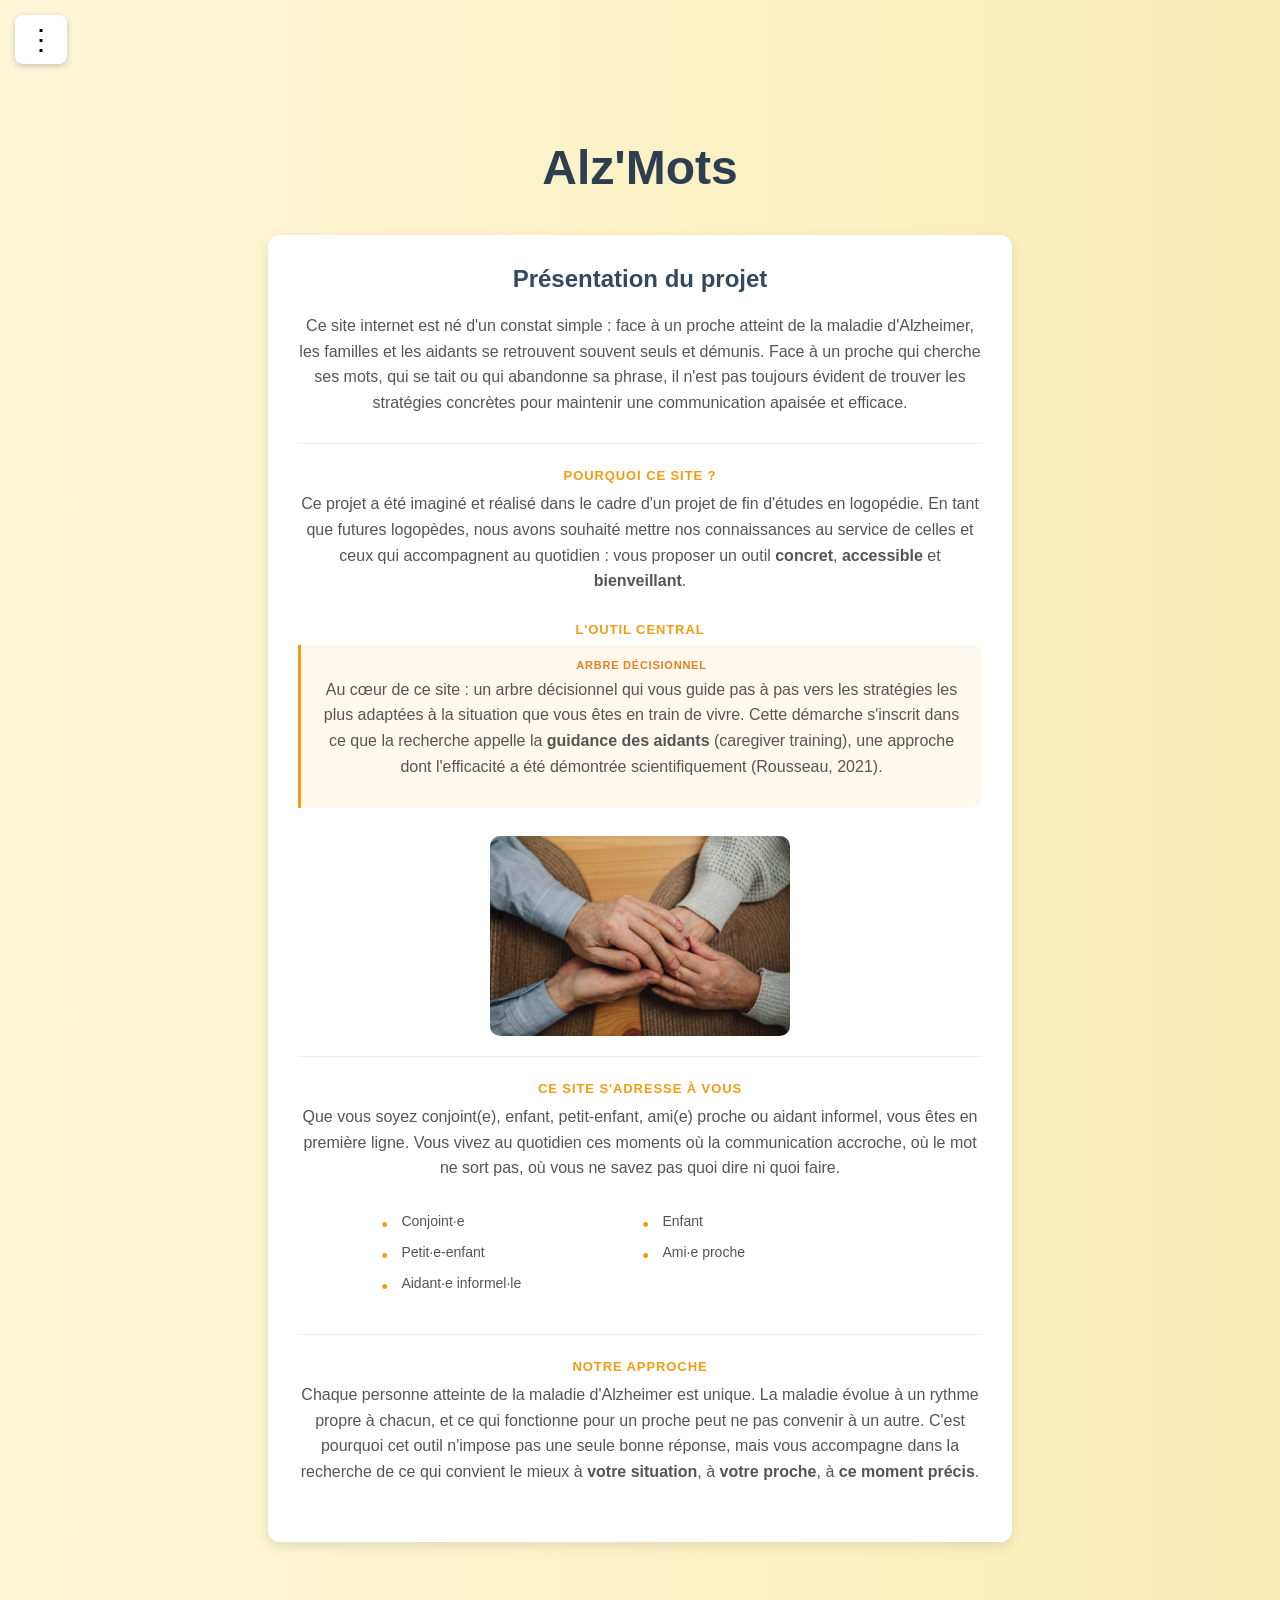
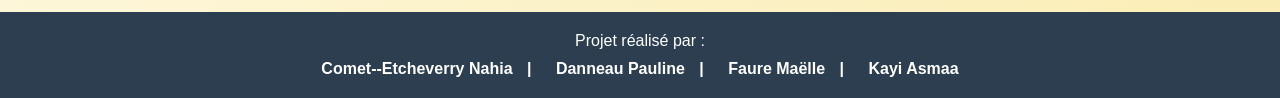
==== index.html @ 034d0ece "initial commit" ====
<!DOCTYPE html>
<html lang="fr">
<head>
    <meta charset="UTF-8">
    <title>Alz'Mots</title>
    <link rel="stylesheet" href="style.css">
</head>
<body>

    <!-- Bouton menu -->
    <div class="menu-button" onclick="toggleMenu()">
        &#8942;
    </div>

    <!-- Menu latéral -->
    <div id="sideMenu" class="side-menu">
        <span class="close-btn" onclick="toggleMenu()">✖</span>        

        <a href="index.html">Accueil</a>
        <a href="theorie.html">Théorie</a>
        <a href="arbre_decisionnel.html">Arbre décisionnel</a>
        <a href="emotions.html">Tout savoir sur les émotions</a>
        <a href="contact.html">Contact</a>
    </div>

    <!-- Overlay -->
    <div id="overlay" class="overlay" onclick="toggleMenu()"></div>

    <!-- Contenu principal -->
    <div class="container">
        <h1>Alz'Mots</h1>
        <div class="project-box">
            <h2>Présentation du projet</h2>
          
            <div class="alz-section">
              <p>Ce site internet est né d'un constat simple : face à un proche atteint de la maladie d'Alzheimer, les familles et les aidants se retrouvent souvent seuls et démunis. Face à un proche qui cherche ses mots, qui se tait ou qui abandonne sa phrase, il n'est pas toujours évident de trouver les stratégies concrètes pour maintenir une communication apaisée et efficace.</p>
            </div>
          
            <hr class="alz-sep">
          
            <div class="alz-section">
              <h3>Pourquoi ce site ?</h3>
              <p>Ce projet a été imaginé et réalisé dans le cadre d'un projet de fin d'études en logopédie. En tant que futures logopèdes, nous avons souhaité mettre nos connaissances au service de celles et ceux qui accompagnent au quotidien : vous proposer un outil <strong>concret</strong>, <strong>accessible</strong> et <strong>bienveillant</strong>.</p>
            </div>
          
            <div class="alz-section">
              <h3>L'outil central</h3>
              <div class="alz-highlight">
                <div class="alz-hl-label">Arbre décisionnel</div>
                <p>Au cœur de ce site : un arbre décisionnel qui vous guide pas à pas vers les stratégies les plus adaptées à la situation que vous êtes en train de vivre. Cette démarche s'inscrit dans ce que la recherche appelle la <strong>guidance des aidants</strong> (caregiver training), une approche dont l'efficacité a été démontrée scientifiquement (Rousseau, 2021).</p>
              </div>
            </div>
          
            <img src="img/aide.jpg" alt="Illustration aide Alzheimer">
          
            <hr class="alz-sep">
          
            <div class="alz-section">
              <h3>Ce site s'adresse à vous</h3>
              <p>Que vous soyez conjoint(e), enfant, petit-enfant, ami(e) proche ou aidant informel, vous êtes en première ligne. Vous vivez au quotidien ces moments où la communication accroche, où le mot ne sort pas, où vous ne savez pas quoi dire ni quoi faire.</p>
              <ul class="alz-list">
                <li>Conjoint·e</li>
                <li>Enfant</li>
                <li>Petit·e-enfant</li>
                <li>Ami·e proche</li>
                <li>Aidant·e informel·le</li>
              </ul>
            </div>
          
            <hr class="alz-sep">
          
            <div class="alz-section">
              <h3>Notre approche</h3>
              <p>Chaque personne atteinte de la maladie d'Alzheimer est unique. La maladie évolue à un rythme propre à chacun, et ce qui fonctionne pour un proche peut ne pas convenir à un autre. C'est pourquoi cet outil n'impose pas une seule bonne réponse, mais vous accompagne dans la recherche de ce qui convient le mieux à <strong>votre situation</strong>, à <strong>votre proche</strong>, à <strong>ce moment précis</strong>.</p>
            </div>
          </div>
            
           
        </div>
    </div>

    <footer class="footer">
        <p>Projet réalisé par :</p>
        <div class="names">
            <span>Comet--Etcheverry Nahia</span>
            <span>Danneau Pauline</span>
            <span>Faure Maëlle</span>
            <span>Kayi Asmaa</span>
        </div>
    </footer>

    <script src="script.js"></script>
</body>
</html>
---- style.css ----
/* Reset simple */
* {
    margin: 0;
    padding: 0;
    box-sizing: border-box;
    font-family: Arial, Helvetica, sans-serif;
}

/* Corps de page */
body {
    background: linear-gradient(to right, #fdf6d8, #faedb5);
    display: flex;
    flex-direction: column;
    min-height: 100vh;
}

/* Bouton 3 points */
.menu-button {
    position: fixed;
    top: 15px;
    left: 15px;
    font-size: 28px;
    cursor: pointer;
    padding: 8px 12px;
    border-radius: 8px;
    background-color: #ffffff;
    box-shadow: 0 2px 6px rgba(0,0,0,0.2);
    transition: 0.3s;
}

.menu-button:hover {
    background-color: #e4e4e4;
}

.close-btn {
    position: absolute;
    top: 15px;
    right: 15px;
    font-size: 22px;
    color: white;
    cursor: pointer;
}

/* Menu latéral */
.side-menu {
    position: fixed;
    top: 0;
    left: -250px;
    width: 200px;
    height: 100%;
    background-color: #2c3e50;
    padding-top: 70px;
    transition: 0.3s;
    z-index: 1001; /* AU-DESSUS */
}

.side-menu a {
    display: block;
    color: white;
    padding: 15px 20px;
    text-decoration: none;
    transition: 0.2s;
}

.side-menu a:hover {
    background-color: #34495e;
}

/* Quand le menu est actif */
.side-menu.active {
    left: 0;
}

.overlay {
    position: fixed;
    top: 0;
    left: 0;
    width: 100%;
    height: 100%;
    background: rgba(0,0,0,0.4);
    display: none;
    z-index: 1000; /* EN-DESSOUS DU MENU */
}

/* Quand actif */
.overlay.active {
    display: block;
}

/* Contenu principal */
.container {
    text-align: center;
    margin-top: 120px;
    padding: 20px;
    flex: 1;
}
h1 {
    margin-bottom: 40px;
    color: #2c3e50;
    font-size: 3em;
    animation: fadeInDown 1s ease;
}

/* Animation du titre */
@keyframes fadeInDown {
    from {
        opacity: 0;
        transform: translateY(-30px);
    }
    to {
        opacity: 1;
        transform: translateY(0);
    }
}

/* Cadre projet */
.project-box {
    background-color: white;
    width: 60%;
    margin: auto;
    padding: 30px;
    border-radius: 12px;
    box-shadow: 0 4px 12px rgba(0,0,0,0.1);
}

.project-box h2 {
    margin-bottom: 20px;
    color: #34495e;
}

.project-box p {
    margin-bottom: 15px;
    line-height: 1.6;
    color: #555;
}

/* Footer */
.footer {
    margin-top: 50px;
    padding: 20px;
    background-color: #2c3e50;
    color: white;
    text-align: center;
}

.footer .names {
    margin-top: 10px;
}

.footer .names span {
    margin: 0 10px;
    font-weight: bold;
}

.footer .names span:not(:last-child)::after {
    content: " | ";
    margin-left: 10px;
}

form {
    width: 80%;
    margin: auto;
    text-align: left;
}

.form-group {
    margin-bottom: 20px;
}

label {
    font-weight: bold;
    display: block;
    margin-bottom: 5px;
}

input, textarea {
    width: 100%;
    padding: 10px;
    border-radius: 8px;
    border: 1px solid #ccc;
    font-size: 14px;
}

textarea {
    height: 120px;
    resize: none;
}

/* Bouton */

.btn-send {
    background-color: #f39c12;
    border: none;
    padding: 12px 25px;
    border-radius: 8px;
    color: white;
    font-size: 16px;
    cursor: pointer;
    transition: 0.3s;
}

.btn-send:hover {
    background-color: #e67e22;
}
.project-box img {
    width: 300px;
    height: auto;
    display: block;
    margin: 20px auto;
    border-radius: 10px;
    transition: transform 0.3s ease;
}

.project-box img:hover {
    transform: scale(1.05);
}

#decision-tree {
    text-align: center;
    margin: 30px 0;
    padding-top: 50px;
}

#choices button {
    margin: 10px;
    padding: 10px 15px;
    cursor: pointer;
}

.project-box ul {
    text-align: left;
    margin: 30px auto;
    padding-left: 25px;
    max-width: 80%;
}

.project-box ul li {
    margin-bottom: 10px;
    line-height: 1.5;
    color: #555;
    position: relative;
    padding-left: 10px;
}

/* Petite puce personnalisée */
.project-box ul li::before {
    content: "•";
    color: #f39c12;
    font-size: 18px;
    position: absolute;
    left: -10px;
}
/* Animation apparition douce */
.reveal {
    opacity: 0;
    transform: translateY(30px);
    transition: all 0.8s ease;
}

.reveal.visible {
    opacity: 1;
    transform: translateY(0);
}
.highlight {
    font-size: 1.2em;
    font-weight: bold;
    margin: 20px 0;
    color: #2c3e50;
}
.cta {
    display: inline-block;
    margin-top: 20px;
    padding: 12px 20px;
    background-color: #f39c12;
    color: white;
    text-decoration: none;
    border-radius: 8px;
    transition: 0.3s;
}

.cta:hover {
    background-color: #e67e22;
}
.alz-section {
    margin-bottom: 28px;
}

.alz-section h3 {
    font-size: 13px;
    font-weight: bold;
    color: #f39c12;
    text-transform: uppercase;
    letter-spacing: 0.07em;
    margin-bottom: 8px;
}

.alz-sep {
    border: none;
    border-top: 1px solid #f0f0f0;
    margin: 0 0 24px;
}

.alz-highlight {
    background: #fff8ec;
    border-left: 3px solid #f39c12;
    border-radius: 0 10px 10px 0;
    padding: 14px 18px;
    margin: 0;
}

.alz-hl-label {
    font-size: 11px;
    font-weight: bold;
    color: #e67e22;
    text-transform: uppercase;
    letter-spacing: 0.07em;
    margin-bottom: 6px;
}

.alz-list {
    list-style: none;
    padding: 0;
    margin-top: 10px;
    display: flex;
    flex-wrap: wrap;
}

.alz-list li {
    font-size: 14px;
    color: #555;
    line-height: 1.8;
    padding-left: 14px;
    position: relative;
    width: 50%;
}

.alz-list li::before {
    content: "•";
    color: #f39c12;
    position: absolute;
    left: 0;
    font-size: 16px;
    line-height: 1.6;
}
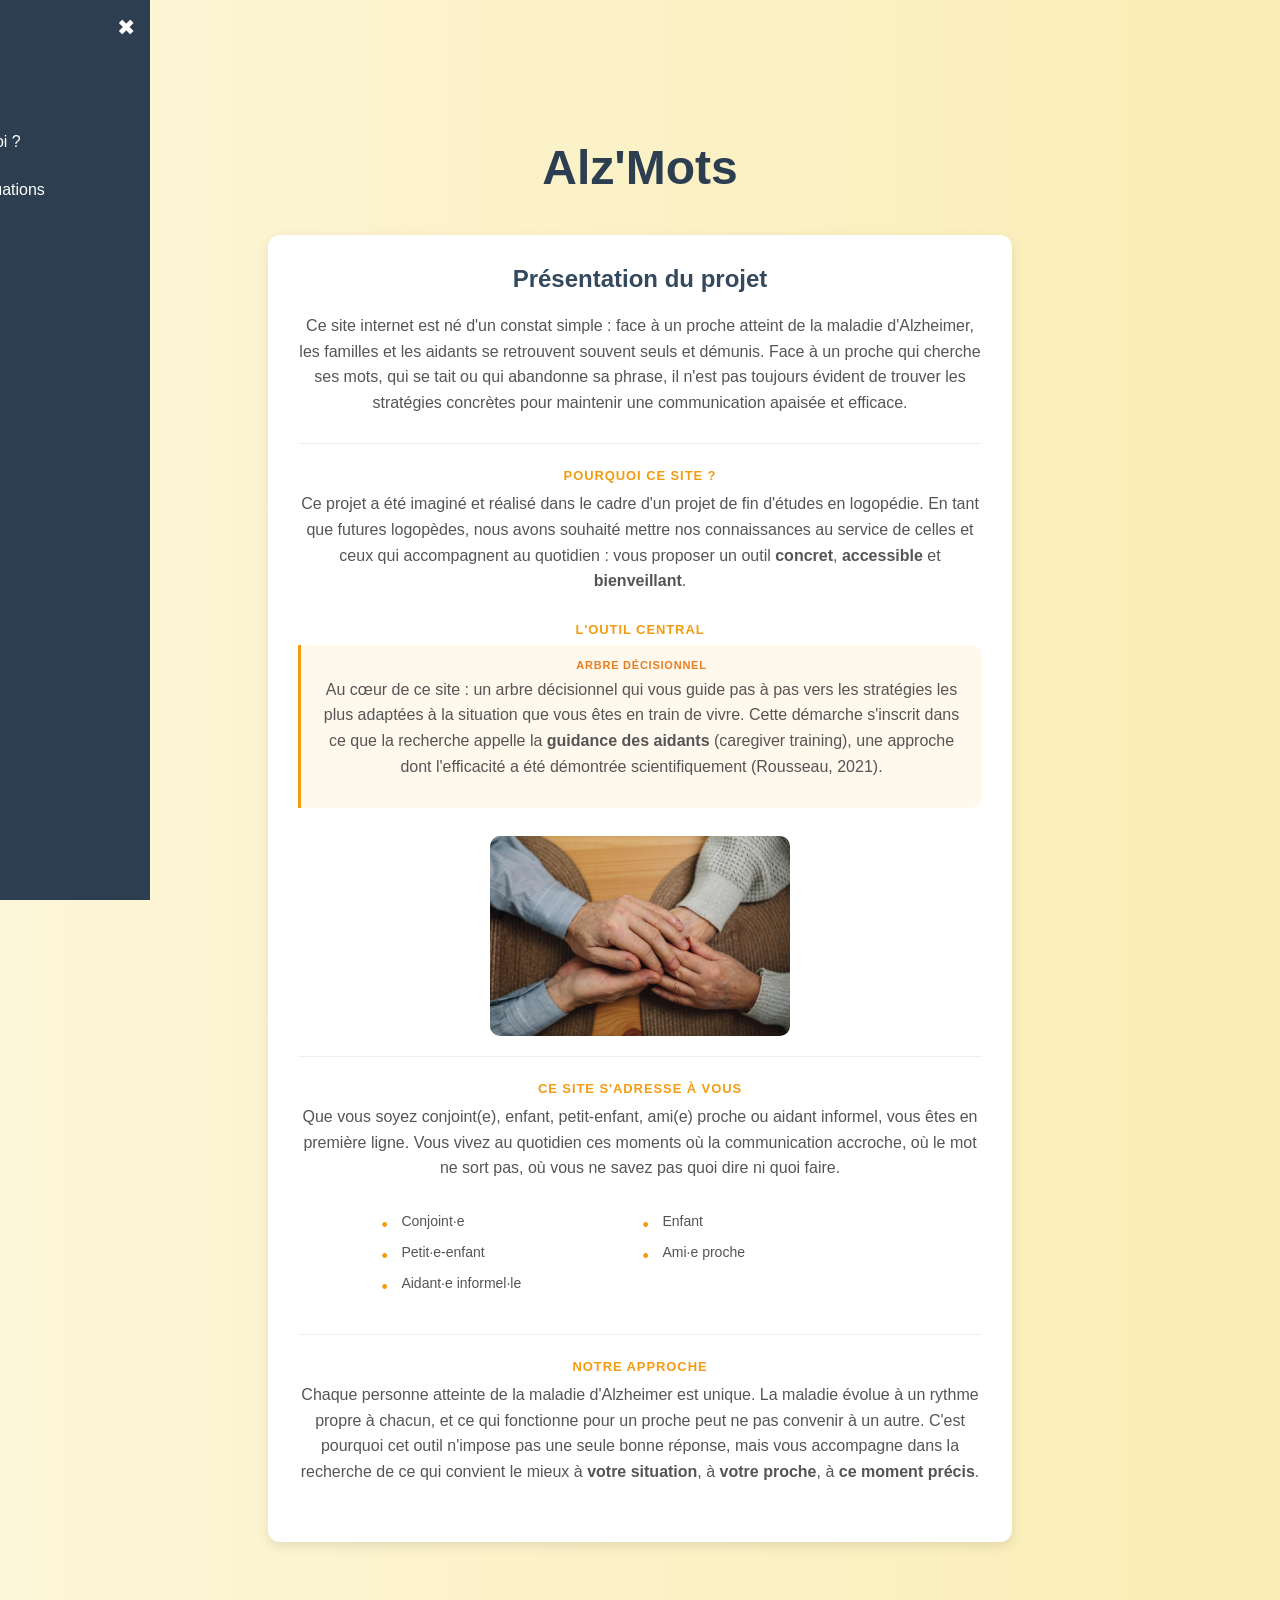
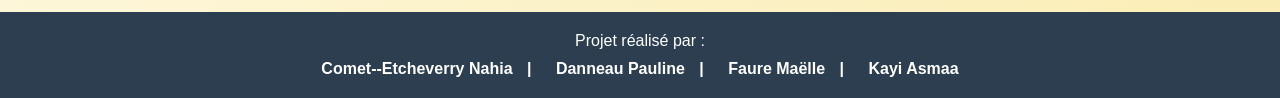
==== commit 4f313582: "rectification titres" ====
--- a/index.html
+++ b/index.html
@@ -17,8 +17,8 @@
         <span class="close-btn" onclick="toggleMenu()">✖</span>        
 
         <a href="index.html">Accueil</a>
-        <a href="theorie.html">Théorie</a>
-        <a href="arbre_decisionnel.html">Arbre décisionnel</a>
+        <a href="theorie.html">La malade d'Alzheimer, c'est quoi ?</a>
+        <a href="arbre_decisionnel.html">Les solutions proposées aux situations rencontrées</a>
         <a href="emotions.html">Tout savoir sur les émotions</a>
         <a href="contact.html">Contact</a>
     </div>
--- a/style.css
+++ b/style.css
@@ -46,7 +46,7 @@
     position: fixed;
     top: 0;
     left: -250px;
-    width: 200px;
+    width: 400px;
     height: 100%;
     background-color: #2c3e50;
     padding-top: 70px;
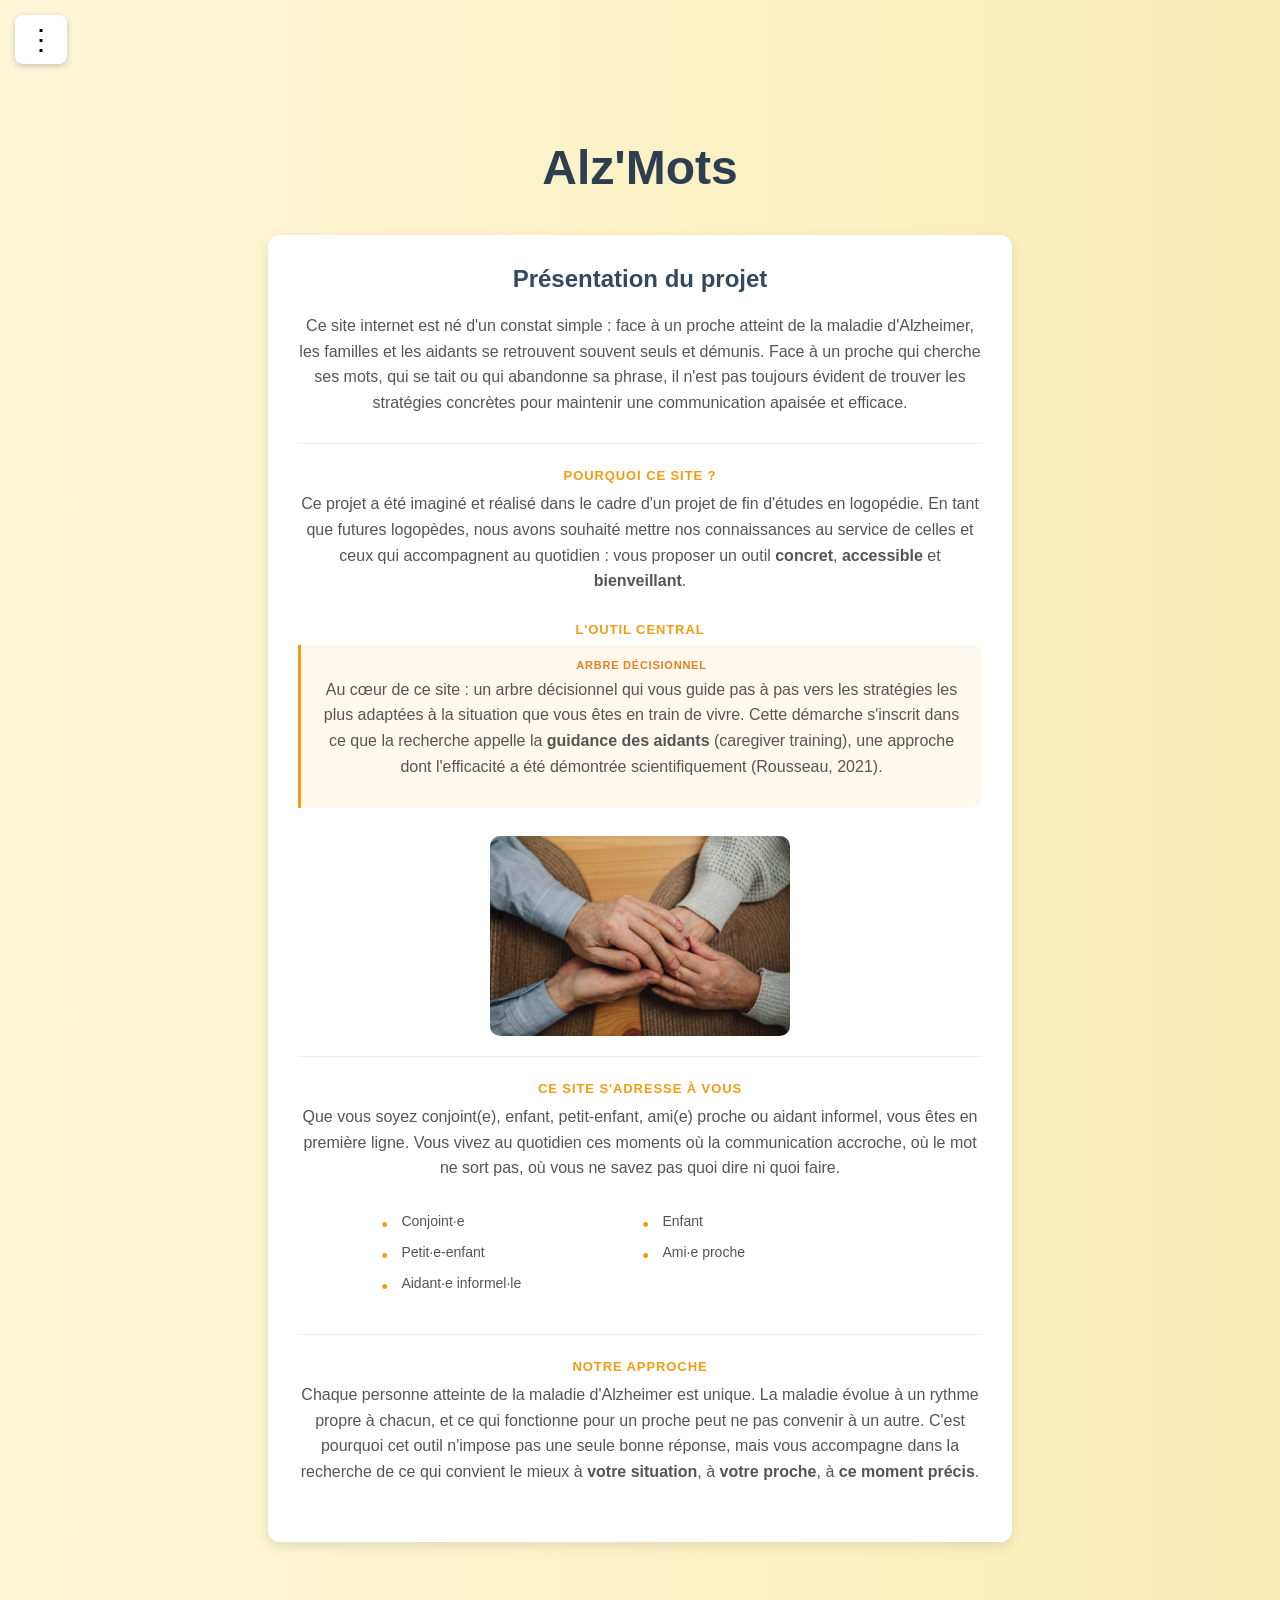
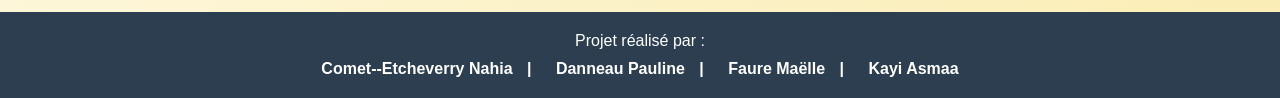
==== commit 98ceeb52: "modification taille" ====
--- a/index.html
+++ b/index.html
@@ -1,8 +1,9 @@
 <!DOCTYPE html>
 <html lang="fr">
 <head>
-    <meta charset="UTF-8">
-    <title>Alz'Mots</title>
+  <meta charset="UTF-8">
+  <meta name="viewport" content="width=device-width, initial-scale=1.0">
+  <title>Alz'Mots</title>
     <link rel="stylesheet" href="style.css">
 </head>
 <body>
--- a/style.css
+++ b/style.css
@@ -45,19 +45,21 @@
 .side-menu {
     position: fixed;
     top: 0;
-    left: -250px;
-    width: 400px;
+    left: -300px;
+    width: 280px;
     height: 100%;
     background-color: #2c3e50;
     padding-top: 70px;
     transition: 0.3s;
-    z-index: 1001; /* AU-DESSUS */
+    z-index: 1001;
 }
 
 .side-menu a {
     display: block;
     color: white;
     padding: 15px 20px;
+    font-size: 16px;
+    line-height: 1.5;
     text-decoration: none;
     transition: 0.2s;
 }
@@ -341,4 +343,75 @@
     left: 0;
     font-size: 16px;
     line-height: 1.6;
-}+}
+@media (max-width: 768px) {
+
+    /* Menu latéral plus large + texte plus grand */
+    .side-menu {
+        width: 270px;
+    }
+
+    .side-menu a {
+        font-size: 22px !important;
+        padding: 16px 20px;
+        line-height: 1.4;
+    }
+    
+    .side-menu {
+        width: 280px !important;
+    }
+
+    .close-btn {
+        font-size: 28px;
+    }
+
+    /* Titre principal */
+    h1 {
+        font-size: 1.8em;
+        margin-bottom: 25px;
+    }
+
+    /* Contenu principal */
+    .container {
+        margin-top: 80px;
+        padding: 15px;
+    }
+
+    /* Cadre projet pleine largeur */
+    .project-box {
+        width: 95%;
+        padding: 20px 15px;
+    }
+
+    .project-box img {
+        width: 100%;
+        max-width: 300px;
+    }
+
+    .alz-list {
+        flex-direction: column;
+    }
+
+    .alz-list li {
+        width: 100%;
+    }
+
+    form {
+        width: 100%;
+    }
+
+    .menu-button {
+        font-size: 22px;
+        padding: 6px 10px;
+    }
+
+    .footer .names span {
+        display: block;
+        margin: 5px 0;
+    }
+
+    .footer .names span:not(:last-child)::after {
+        display: none;
+    }
+
+} /* ← accolade fermante, une seule fois à la fin */
